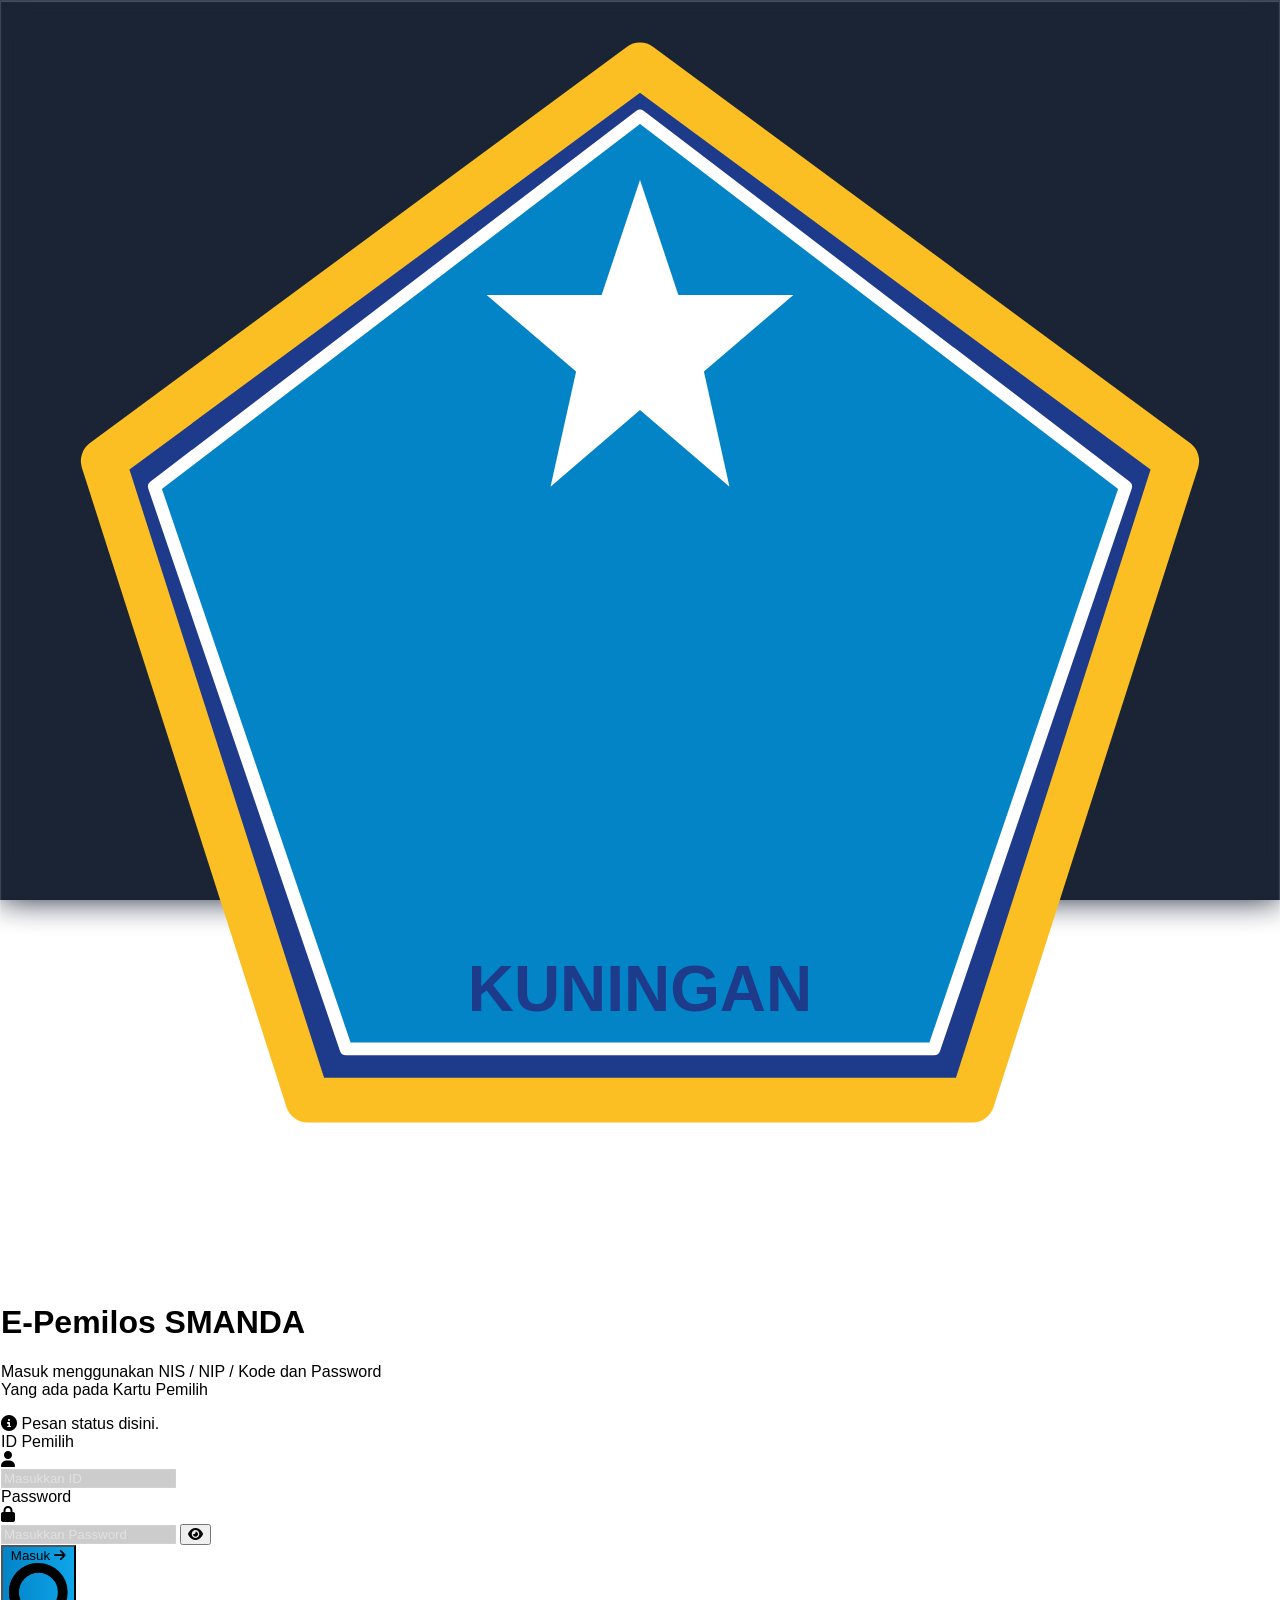
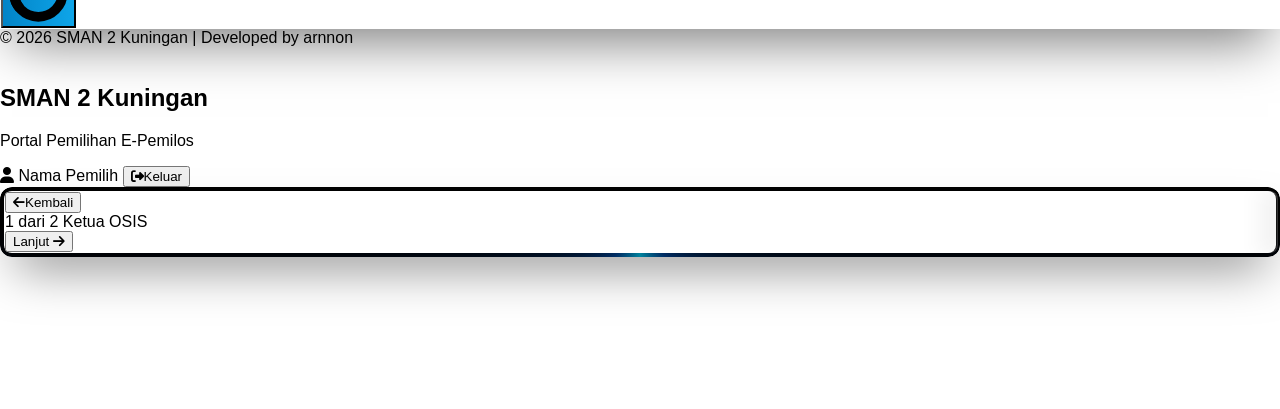
==== index.html @ 59df67d4 "Add files via upload" ====
<!DOCTYPE html>
<html lang="id">

<head>
    <meta charset="UTF-8">
    <meta name="viewport" content="width=device-width, initial-scale=1.0, maximum-scale=1.0, user-scalable=no">
    <title>E-Pemilos SMAN 2 Kuningan</title>
    <script src="https://cdn.tailwindcss.com"></script>
    <link rel="stylesheet" href="https://cdnjs.cloudflare.com/ajax/libs/font-awesome/6.4.0/css/all.min.css">
    <script src="https://cdn.jsdelivr.net/npm/@supabase/supabase-js@2"></script>
    <script src="https://cdnjs.cloudflare.com/ajax/libs/jspdf/2.5.1/jspdf.umd.min.js"></script>
    <script src="https://cdnjs.cloudflare.com/ajax/libs/jspdf-autotable/3.8.2/jspdf.plugin.autotable.min.js"></script>
    <script src="https://cdn.jsdelivr.net/npm/xlsx@0.18.5/dist/xlsx.full.min.js"></script>
    <script src="https://cdnjs.cloudflare.com/ajax/libs/qrious/4.0.2/qrious.min.js"></script>
    <script src="https://cdnjs.cloudflare.com/ajax/libs/jszip/3.10.1/jszip.min.js"></script>
    <script src="assets/js/supabase.js"></script>
    <link href="https://fonts.googleapis.com/css2?family=Poppins:wght@600;700&display=swap" rel="stylesheet">
    <link rel="stylesheet" href="assets/css/style.css">
</head>

<body class="bg-[#eef2f5] h-screen supports-[height:100dvh]:h-[100dvh] overflow-hidden flex flex-col">
    <div id="loginView" class="fixed inset-0 w-full h-full z-50">
        <div id="mainLoginBg" class="bg-login-image"></div>
        <div class="bg-login-overlay"></div>
        <div
            class="fixed top-1/2 left-1/2 transform -translate-x-1/2 -translate-y-1/2 w-full max-w-[clamp(300px,90vw,600px)] px-3 sm:px-6 z-20">
            <div class="login-card p-4 sm:p-6 md:p-10 w-full relative overflow-hidden rounded-2xl">
                <div class="text-center mb-4 sm:mb-6 md:mb-8">
                    <div class="inline-flex items-center justify-center mb-2 sm:mb-3 md:mb-4 relative">
                        <img id="loginLogo" src="[data-uri]"
                            alt="Logo Instansi"
                            class="w-[clamp(60px,15vw,100px)] h-[clamp(60px,15vw,100px)] object-contain logo-blend"
                            onerror="this.style.display='none'; document.getElementById('loginLogoSvg').classList.remove('hidden');">
                        <svg id="loginLogoSvg"
                            class="w-[clamp(60px,15vw,100px)] h-[clamp(60px,15vw,100px)] hidden animate-fade-in drop-shadow-2xl"
                            viewBox="0 0 100 100" fill="none" xmlns="http://www.w3.org/2000/svg">
                            <polygon points="50,5 92,36 76,86 24,86 8,36" fill="#1e3a8a" stroke="#fbbf24"
                                stroke-width="3.5" stroke-linejoin="round" />
                            <polygon points="50,9 88,38 73,82 27,82 12,38" fill="#0284c7" stroke="#ffffff"
                                stroke-width="1" stroke-linejoin="round" />
                            <polygon points="50,14 53,23 62,23 55,29 57,38 50,32 43,38 45,29 38,23 47,23"
                                fill="#ffffff" />
                            <text x="50" y="79" fill="#1e3a8a" font-size="5" font-weight="bold"
                                text-anchor="middle">KUNINGAN</text>
                        </svg>
                    </div>
                    <h1 class="text-[clamp(18px,4vw,26px)] font-bold text-white tracking-wide">
                        E-Pemilos SMANDA</h1>
                    <p class="text-[clamp(10px,2vw,14px)] text-slate-300 mt-1 sm:mt-2 px-1">
                        Masuk menggunakan NIS / NIP / Kode dan Password<br>Yang ada pada Kartu Pemilih
                    </p>
                </div>
                <form id="loginForm">
                    <div id="loginStatusMsg"
                        class="hidden mb-3 sm:mb-4 p-2 sm:p-3 rounded-xl text-[clamp(10px,2vw,13px)] text-left flex items-start gap-2 border">
                        <i id="loginStatusIcon" class="fas fa-info-circle mt-0.5 flex-shrink-0"></i>
                        <span id="loginStatusText" class="line-clamp-3">Pesan status disini.</span>
                    </div>
                    <div class="mb-3 sm:mb-4 relative">
                        <label
                            class="block text-[clamp(9px,1.5vw,11px)] font-semibold text-slate-300 uppercase tracking-wider mb-2 ml-1">ID
                            Pemilih</label>
                        <div class="relative">
                            <div class="absolute inset-y-0 left-0 pl-2 sm:pl-4 flex items-center pointer-events-none"><i
                                    class="fas fa-user text-slate-400 text-[clamp(12px,2vw,16px)]"></i></div>
                            <input type="text" id="username"
                                class="glass-input w-full pl-8 sm:pl-11 pr-4 py-2 sm:py-2.5 md:py-3 rounded-xl text-[clamp(12px,2vw,16px)]"
                                placeholder="Masukkan ID" required autocomplete="off">
                        </div>
                    </div>
                    <div class="mb-4 sm:mb-5 md:mb-6 relative">
                        <label
                            class="block text-[clamp(9px,1.5vw,11px)] font-semibold text-slate-300 uppercase tracking-wider mb-2 ml-1">Password</label>
                        <div class="relative">
                            <div class="absolute inset-y-0 left-0 pl-2 sm:pl-4 flex items-center pointer-events-none"><i
                                    class="fas fa-lock text-slate-400 text-[clamp(12px,2vw,16px)]"></i></div>
                            <input type="password" id="password"
                                class="glass-input w-full pl-8 sm:pl-11 pr-10 sm:pr-12 py-2 sm:py-2.5 md:py-3 rounded-xl text-[clamp(12px,2vw,16px)]"
                                placeholder="Masukkan Password" required>
                            <button type="button" id="togglePasswordBtn"
                                class="absolute inset-y-0 right-0 pr-2 sm:pr-4 flex items-center text-slate-400 hover:text-white focus:outline-none">
                                <i class="fas fa-eye text-[clamp(12px,2vw,16px)]" id="toggleIcon"></i>
                            </button>
                        </div>
                    </div>
                    <button type="submit" id="submitBtn"
                        class="btn-primary w-full text-white text-[clamp(11px,2vw,15px)] font-bold py-2.5 sm:py-3 md:py-3.5 px-4 rounded-xl flex justify-center items-center gap-2 mt-3 sm:mt-4 active:scale-95 transition-transform">
                        <span id="btnText">Masuk</span>
                        <i class="fas fa-arrow-right text-[clamp(11px,2vw,15px)]" id="btnIcon"></i>
                        <svg id="loadingSpinner" class="animate-spin -ml-1 mr-3 h-4 w-4 sm:h-5 sm:w-5 text-white hidden"
                            xmlns="http://www.w3.org/2000/svg" fill="none" viewBox="0 0 24 24">
                            <circle class="opacity-25" cx="12" cy="12" r="10" stroke="currentColor" stroke-width="4">
                            </circle>
                            <path class="opacity-75" fill="currentColor"
                                d="M4 12a8 8 0 018-8V0C5.373 0 0 5.373 0 12h4zm2 5.291A7.962 7.962 0 014 12H0c0 3.042 1.135 5.824 3 7.938l3-2.647z">
                            </path>
                        </svg>
                    </button>
                </form>
            </div>
            <div
                class="text-center mt-4 sm:mt-6 md:mt-8 text-slate-400 text-[clamp(8px,1.5vw,11px)] font-medium tracking-widest">
                &copy; 2026 SMAN 2 Kuningan | Developed by arnnon</div>
        </div>
    </div>

    <!-- VOTING WIZARD VIEW -->
    <!-- Voter View (Voting Wizard) -->
    <div id="voterView" class="hidden fixed inset-0 w-full h-full z-50 overflow-hidden">
        <!-- Background same as login -->
        <div id="voterBg" class="bg-login-image"></div>
        <div class="bg-login-overlay"></div>
        <!-- Floating shapes -->
        <div
            class="absolute bg-blue-500 w-64 h-64 rounded-full blur-3xl opacity-20 top-[-10%] left-[-10%] pointer-events-none">
        </div>
        <div
            class="absolute bg-purple-500 w-72 h-72 rounded-full blur-3xl opacity-20 bottom-[-10%] right-[-10%] pointer-events-none">
        </div>
        <div
            class="absolute bg-indigo-500 w-48 h-48 rounded-full blur-3xl opacity-20 top-[40%] left-[60%] pointer-events-none">
        </div>

        <div class="relative z-10 w-full flex flex-col justify-center items-center p-4 sm:p-6 h-full">

            <div class="w-full flex justify-between items-center mb-4 sm:mb-6 flex-none">
                <div class="flex items-center gap-3">
                    <img id="voterHeaderLogo" src="[data-uri]"
                        alt="Logo" class="w-10 h-10 sm:w-12 sm:h-12 object-contain logo-blend" />
                    <div>
                        <h2 class="text-white font-bold text-lg sm:text-xl drop-shadow-md" id="voterHeaderSchool">SMAN 2
                            Kuningan</h2>
                        <p class="text-slate-300 text-[10px] sm:text-xs">Portal Pemilihan E-Pemilos</p>
                    </div>
                </div>
                <div class="text-right flex flex-col items-end">
                    <span
                        class="px-3 py-1 bg-white/10 border border-white/20 text-white rounded-full text-xs font-semibold mb-1 shadow-inner backdrop-blur-md">
                        <i class="fas fa-user text-[10px] mr-1"></i> <span id="voterActiveName">Nama Pemilih</span>
                    </span>
                    <button onclick="logoutVoter()"
                        class="text-rose-400 hover:text-rose-300 text-[10px] sm:text-xs font-semibold transition-colors">
                        <i class="fas fa-sign-out-alt mr-1"></i>Keluar
                    </button>
                </div>
            </div>

            <!-- Wizard Container -->
            <div
                class="animated-border-wrapper shadow-2xl w-full rounded-2xl flex-1 flex flex-col min-h-0 overflow-hidden">
                <div class="animated-border-inner p-4 sm:p-6 lg:p-8 w-full h-full flex flex-col">

                    <!-- Scrollable Content (wizardContent) -->
                    <div id="wizardContent"
                        class="flex-1 overflow-y-auto custom-scroll flex flex-col items-center pr-2 w-full">
                        <!-- Dynamic content injected here -->
                    </div>

                    <!-- Action buttons -->
                    <div class="mt-4 pt-4 border-t border-white/10 w-full flex items-center justify-between gap-2 sm:gap-4 flex-none"
                        id="wizardActionButtons">
                        <button id="wizardBackBtn" onclick="wizardBack()"
                            class="px-3 sm:px-5 py-2 rounded-lg font-semibold text-slate-300 hover:text-white hover:bg-white/10 transition-colors invisible flex-none">
                            <i class="fas fa-arrow-left mr-1 sm:mr-2"></i><span class="hidden sm:inline">Kembali</span>
                        </button>

                        <!-- Progress bar and step text -->
                        <div class="flex-1 flex flex-col items-center justify-center min-w-0 px-2">
                            <div class="text-center w-full max-w-xs text-[10px] sm:text-xs text-slate-400 font-bold uppercase tracking-wider mb-1.5"
                                id="wizardStepInfo">
                                <span>1 dari 2</span>
                                <span id="wizardCurrentPositionName">Ketua OSIS</span>
                            </div>
                            <div class="w-full max-w-xs bg-white/10 h-1.5 rounded-full overflow-hidden">
                                <div id="wizardProgress"
                                    class="h-full bg-gradient-to-r from-sky-400 to-blue-500 transition-all duration-500"
                                    style="width: 0%"></div>
                            </div>
                        </div>

                        <button id="wizardNextBtn" onclick="wizardNext()"
                            class="px-3 sm:px-5 py-2 rounded-lg font-bold bg-sky-600 hover:bg-sky-500 text-white transition-colors flex items-center gap-1 sm:gap-2 flex-none">
                            Lanjut <i class="fas fa-arrow-right text-xs"></i>
                        </button>
                    </div>
                </div>
            </div>
        </div>
    </div>

    <!-- GLOBAL MODAL -->
    <div id="customModal"
        class="modal-overlay fixed inset-0 z-[9999] flex items-end sm:items-center justify-center p-4">
        <div
            class="modal-content w-full max-w-sm bg-[#0f172a] border border-white/10 rounded-2xl shadow-2xl overflow-hidden">
            <div class="p-5 sm:p-6">
                <h3 id="customModalTitle" class="text-lg font-bold text-white mb-3"></h3>
                <div id="customModalBody" class="text-slate-300 text-sm mb-5"></div>
                <div class="flex gap-3 justify-end">
                    <button id="modalBtnCancel"
                        class="px-4 py-2 rounded-lg bg-white/10 hover:bg-white/20 text-slate-300 text-sm font-semibold transition-all">Batal</button>
                    <button id="modalBtnConfirm"
                        class="px-5 py-2 rounded-lg bg-sky-600 hover:bg-sky-500 text-white text-sm font-bold transition-all">OK</button>
                </div>
            </div>
        </div>
    </div>

    <!-- Visi Misi Responsive Modal -->
    <div id="visiMisiModal"
        class="modal-overlay fixed inset-0 z-[9999] flex items-center justify-center p-2 sm:p-4 md:p-10">
        <div
            class="animated-border-wrapper shadow-2xl w-full h-full max-h-[90vh] md:max-w-4xl rounded-2xl modal-content flex flex-col">
            <div
                class="animated-border-inner p-5 sm:p-8 w-full h-full flex flex-col bg-slate-900/95 backdrop-blur-xl relative">
                <div class="flex justify-between items-center mb-6 flex-none border-b border-white/10 pb-4">
                    <h3 class="text-xl sm:text-2xl lg:text-3xl font-black text-white" id="visiMisiModalTitle">Visi &amp;
                        Misi</h3>
                    <button onclick="document.getElementById('visiMisiModal').classList.remove('active')"
                        class="text-slate-400 hover:text-white hover:bg-white/10 w-10 h-10 rounded-full flex items-center justify-center transition-all">
                        <i class="fas fa-times text-2xl"></i>
                    </button>
                </div>
                <div class="flex-1 overflow-y-auto custom-scroll pr-2 text-left" id="visiMisiModalBody">
                    <!-- Content injected here -->
                </div>
                <div class="mt-6 pt-4 border-t border-white/10 flex justify-end flex-none">
                    <button onclick="document.getElementById('visiMisiModal').classList.remove('active')"
                        class="px-8 py-3 rounded-xl font-bold bg-sky-600 hover:bg-sky-500 text-white transition-all shadow-lg hover:shadow-sky-500/30">
                        Tutup
                    </button>
                </div>
            </div>
        </div>
    </div>

    <div id="loginAlertBox" class="alert-box"></div>

    <script>
        // === SHARED GLOBALS (digunakan auth.js) ===
        const DEFAULT_SYSTEM_SETTINGS = {
            schoolName: "SMA Negeri 2 Kuningan",
            examTitle: "E-Pemilos OSIS & DPK 2026",
            schoolLogo: "https://iili.io/B5MMKiX.png",
            loginBg: "https://iili.io/CxZmIkP.jpg"
        };
        const AppStorage = {
            memoryData: {},
            get(key) { try { return localStorage.getItem(key) || this.memoryData[key]; } catch (e) { return this.memoryData[key]; } },
            set(key, value) { this.memoryData[key] = value; try { localStorage.setItem(key, value); } catch (e) { } }
        };
        const UI = {
            alert: document.getElementById('loginAlertBox'),
            viewLogin: document.getElementById('loginView'),
            viewAdmin: null,
            form: document.getElementById('loginForm'),
            userInput: document.getElementById('username'),
            passInput: document.getElementById('password'),
            btnSub: document.getElementById('submitBtn'),
            btnTxt: document.getElementById('btnText'),
            btnIco: document.getElementById('btnIcon'),
            spin: document.getElementById('loadingSpinner'),
            mod: document.getElementById('customModal'),
            mTitle: document.getElementById('customModalTitle'),
            mBody: document.getElementById('customModalBody'),
            mCancel: document.getElementById('modalBtnCancel'),
            mConfirm: document.getElementById('modalBtnConfirm'),
            loginStatus: document.getElementById('loginStatusMsg'),
            loginStatusTxt: document.getElementById('loginStatusText'),
            loginStatusIco: document.getElementById('loginStatusIcon')
        };
        let modalCb = null;
        function showModal(title, body, showCancel, btnText, callback) {
            UI.mTitle.innerHTML = title; UI.mBody.innerHTML = body; UI.mConfirm.textContent = btnText || 'OK';
            UI.mCancel.style.display = showCancel ? 'block' : 'none'; modalCb = callback;
            UI.mod.classList.add('active');
        }
        UI.mCancel.onclick = () => { UI.mod.classList.remove('active'); };
        UI.mConfirm.onclick = () => { if (modalCb) modalCb(); UI.mod.classList.remove('active'); };
        function showAlert(msg, isOk) {
            const el = UI.alert; if (!el) return;
            el.textContent = msg;
            el.className = 'alert-box ' + (isOk ? 'alert-success' : 'alert-error');
            el.style.display = 'block';
            setTimeout(() => { el.style.display = 'none'; }, 4000);
        }
        function setLoginStatus(msg, isOk) {
            const el = UI.loginStatus; if (!el) return;
            el.classList.remove('hidden', 'border-green-500/50', 'bg-green-900/30', 'text-green-300', 'border-red-500/50', 'bg-red-900/30', 'text-red-300');
            if (isOk) { el.classList.add('border-green-500/50', 'bg-green-900/30', 'text-green-300'); UI.loginStatusIco.className = 'fas fa-check-circle mt-0.5'; }
            else { el.classList.add('border-red-500/50', 'bg-red-900/30', 'text-red-300'); UI.loginStatusIco.className = 'fas fa-exclamation-circle mt-0.5'; }
            UI.loginStatusTxt.textContent = msg;
        }
        function resetBtn() {
            UI.btnSub.disabled = false; UI.btnSub.classList.remove('opacity-80', 'cursor-not-allowed');
            UI.btnTxt.textContent = 'Masuk'; UI.btnIco.classList.remove('hidden'); UI.spin.classList.add('hidden');
        }
        async function resolveImage(idOrUrl) {
            if (!idOrUrl) return null;
            if (idOrUrl.startsWith('http') || idOrUrl.startsWith('data:')) return idOrUrl;

            // Cek local storage
            let localData = AppStorage.get('img_' + idOrUrl);
            if (localData) return localData;

            const localBgId = AppStorage.get('ep_login_bg');
            const localBgData = AppStorage.get('ep_login_bg_data');
            if (idOrUrl === localBgId && localBgData) {
                AppStorage.set('img_' + idOrUrl, localBgData);
                return localBgData;
            }

            const localLogoId = AppStorage.get('ep_sh_logo');
            const localLogoData = AppStorage.get('ep_sh_logo_data');
            if (idOrUrl === localLogoId && localLogoData) {
                AppStorage.set('img_' + idOrUrl, localLogoData);
                return localLogoData;
            }

            try {
                const { data, error } = await db.from('images').select('data').eq('id', idOrUrl).single();
                if (!error && data) {
                    AppStorage.set('img_' + idOrUrl, data.data);
                    return data.data;
                }
            } catch (e) { console.error("Error fetching image:", e); }
            return null;
        }
        // Load background & logo dari pengaturan secara instan (tanpa loading blocking)
        (async function () {
            // 1. Tampilkan dari cache lokal / default secara instan
            const initialName = AppStorage.get('ep_sh_name') || DEFAULT_SYSTEM_SETTINGS.schoolName;
            document.querySelectorAll('.global-school-name').forEach(el => el.textContent = initialName);

            const initialBgId = AppStorage.get('ep_login_bg') || DEFAULT_SYSTEM_SETTINGS.loginBg;
            const bgEl = document.getElementById('mainLoginBg');
            const voterBgEl = document.getElementById('voterBg');
            const cachedBgData = AppStorage.get('img_' + initialBgId) || (initialBgId.startsWith('http') || initialBgId.startsWith('data:') ? initialBgId : DEFAULT_SYSTEM_SETTINGS.loginBg);
            if (bgEl && cachedBgData) bgEl.style.backgroundImage = `url('${cachedBgData}')`;
            if (voterBgEl && cachedBgData) voterBgEl.style.backgroundImage = `url('${cachedBgData}')`;

            const initialLogoId = AppStorage.get('ep_sh_logo') || DEFAULT_SYSTEM_SETTINGS.schoolLogo;
            const logoEl = document.getElementById('loginLogo');
            const cachedLogoData = AppStorage.get('img_' + initialLogoId) || (initialLogoId.startsWith('http') || initialLogoId.startsWith('data:') ? initialLogoId : DEFAULT_SYSTEM_SETTINGS.schoolLogo);
            if (logoEl && cachedLogoData) logoEl.src = cachedLogoData;

            // 2. Lakukan sinkronisasi ke cloud di background (asinkron)
            try {
                const { data, error } = await db.from('pengaturan').select('*').eq('id', 'konfigurasi_aplikasi').single();
                if (!error && data) {
                    const nameChanged = data.school_name !== AppStorage.get('ep_sh_name');
                    const bgChanged = data.login_bg !== AppStorage.get('ep_login_bg');
                    const logoChanged = data.school_logo !== AppStorage.get('ep_sh_logo');

                    if (data.school_name) AppStorage.set('ep_sh_name', data.school_name);
                    if (data.exam_title) AppStorage.set('ep_ex_title', data.exam_title);
                    if (data.school_logo) AppStorage.set('ep_sh_logo', data.school_logo);
                    if (data.login_bg) AppStorage.set('ep_login_bg', data.login_bg);
                    if (data.login_bg_data) AppStorage.set('ep_login_bg_data', data.login_bg_data);

                    // Perbarui DOM hanya jika ada perubahan konfigurasi
                    if (nameChanged && data.school_name) {
                        document.querySelectorAll('.global-school-name').forEach(el => el.textContent = data.school_name);
                    }
                    if (bgChanged && data.login_bg) {
                        const bgUrl = await resolveImage(data.login_bg);
                        if (bgUrl) {
                            if (bgEl) bgEl.style.backgroundImage = `url('${bgUrl}')`;
                            if (voterBgEl) voterBgEl.style.backgroundImage = `url('${bgUrl}')`;
                        }
                    }
                    if (logoChanged && data.school_logo) {
                        const logoUrl = await resolveImage(data.school_logo);
                        if (logoUrl) {
                            if (logoEl) logoEl.src = logoUrl;
                        }
                    }
                }
            } catch (err) {
                console.warn("Gagal menyinkronkan konfigurasi cloud di index:", err);
            }
        })();
    </script>
    <script src="assets/js/auth.js"></script>
</body>

</html>
---- assets/css/style.css ----
body {
    font-family: 'Segoe UI', Tahoma, Geneva, Verdana, sans-serif;
    margin: 0;
    overflow: hidden;
    -webkit-tap-highlight-color: transparent;
}

/* Responsive Design Improvements */
* {
    max-width: 100%;
}

/* Ensure proper mobile responsiveness */
@media (max-width: 640px) {
    body {
        font-size: clamp(12px, 2.5vw, 16px);
    }
    
    input, textarea, select, button {
        font-size: 16px; /* Prevents zoom on iOS */
    }
}

.bg-login-image {
    background-color: #0f172a;
    background-size: 100% 100%;
    background-position: center;
    background-repeat: no-repeat;
    background-attachment: fixed;
    height: 100vh;
    height: 100dvh;
    width: 100vw;
    width: 100dvw;
    position: fixed;
    top: 0;
    left: 0;
    right: 0;
    bottom: 0;
    z-index: -2;
    transition: background-image 0.5s ease-in-out;
}

@media (max-width: 1024px) {
    .bg-login-image {
        background-attachment: scroll; /* Fixes dynamic height zoom/pixelation bug on mobile browsers */
    }
}

.bg-login-overlay {
    background: rgba(15, 23, 42, 0.65);
    backdrop-filter: blur(2px);
    -webkit-backdrop-filter: blur(2px);
    height: 100vh;
    height: 100dvh;
    width: 100vw;
    width: 100dvw;
    position: fixed;
    top: 0;
    left: 0;
    right: 0;
    bottom: 0;
    z-index: -1;
}

.login-card {
    background: rgba(255, 255, 255, 0.06);
    backdrop-filter: blur(16px);
    -webkit-backdrop-filter: blur(16px);
    border: 1px solid rgba(255, 255, 255, 0.15);
    box-shadow: 0 25px 50px -12px rgba(0, 0, 0, 0.5), inset 0 1px 1px rgba(255, 255, 255, 0.2);
    z-index: 10;
}

.glass-input {
    background: rgba(0, 0, 0, 0.2);
    border: 1px solid rgba(255, 255, 255, 0.1);
    color: white;
    transition: all 0.3s ease;
}

.glass-input:focus {
    background: rgba(0, 0, 0, 0.3);
    border-color: rgba(56, 189, 248, 0.5);
    box-shadow: 0 0 0 2px rgba(56, 189, 248, 0.2);
    outline: none;
}

.glass-input::placeholder {
    color: rgba(255, 255, 255, 0.4);
}

.btn-primary {
    background: linear-gradient(90deg, #0284c7, #0ea5e9);
    position: relative;
    overflow: hidden;
    transition: all 0.3s ease;
}

.btn-primary:hover {
    transform: translateY(-2px);
    box-shadow: 0 10px 20px -10px rgba(14, 165, 233, 0.5);
}

.alert-box {
    display: none;
    padding: clamp(8px, 2vw, 12px) clamp(12px, 4vw, 24px);
    font-size: clamp(0.75rem, 2vw, 0.95rem);
    font-weight: 700;
    text-align: left;
    line-height: 1.4;
    position: fixed;
    bottom: max(15px, 5vh);
    right: max(15px, 5vw);
    z-index: 99999;
    animation: fadeInRight 0.4s ease-out;
    width: auto;
    max-width: 90%;
    border-radius: 12px;
    box-shadow: none;
    text-shadow: none;
}

.alert-error {
    background-color: transparent;
    border: none;
    color: #ef4444;
}

.alert-success {
    background-color: transparent;
    border: none;
    color: #10b981;
}

@keyframes fadeInRight {
    from {
        right: -20px;
        opacity: 0;
    }

    to {
        right: 20px;
        opacity: 1;
    }
}

.modal-overlay {
    background: rgba(15, 23, 42, 0.75);
    backdrop-filter: blur(8px);
    opacity: 0;
    visibility: hidden;
    transition: all 0.3s ease;
}

.modal-overlay.active {
    opacity: 1;
    visibility: visible;
}

.modal-content {
    transform: scale(0.95);
    transition: all 0.3s cubic-bezier(0.175, 0.885, 0.32, 1.275);
}

.modal-overlay.active .modal-content {
    transform: scale(1);
}

.custom-scroll::-webkit-scrollbar {
    width: 5px;
    height: 5px;
}

.custom-scroll::-webkit-scrollbar-track {
    background: rgba(0, 0, 0, 0.05);
}

.custom-scroll::-webkit-scrollbar-thumb {
    background: rgba(0, 0, 0, 0.15);
    border-radius: 4px;
}

.sidebar-scroll::-webkit-scrollbar {
    width: 4px;
}

.sidebar-scroll::-webkit-scrollbar-track {
    background: rgba(0, 0, 0, 0.05);
}

.sidebar-scroll::-webkit-scrollbar-thumb {
    background: rgba(255, 255, 255, 0.15);
    border-radius: 2px;
}

@keyframes logoGradient {
    0% {
        background-position: 0% 50%;
    }

    50% {
        background-position: 100% 50%;
    }

    100% {
        background-position: 0% 50%;
    }
}

.bg-gradient-animated {
    background: linear-gradient(90deg, #000000, #020617, #1e3a8a, #0f172a, #000000);
    background-size: 400% 400%;
    animation: logoGradient 15s ease-in-out infinite;
}

/* --- Animasi Teks Warna-warni Bergerak --- */
@keyframes textRainbowMove {
    0% {
        background-position: 0% center;
    }

    100% {
        background-position: 200% center;
    }
}

.text-gradient-animated {
    background: linear-gradient(to right, #38bdf8, #c084fc, #fb7185, #facc15, #38bdf8);
    background-size: 200% auto;
    color: transparent;
    -webkit-background-clip: text;
    background-clip: text;
    animation: textRainbowMove 4s linear infinite;
}

@keyframes themeColorBlink {
    0% {
        background-position: 0% 50%;
    }

    50% {
        background-position: 100% 50%;
    }

    100% {
        background-position: 0% 50%;
    }
}

.animate-theme-blink {
    background: linear-gradient(270deg, #000000, #020617, #0f172a, #1e3a8a, #000000);
    background-size: 300% 300%;
    animation: themeColorBlink 20s ease-in-out infinite;
    transition: background-color 1s ease-in-out;
}

.sidebar-menu-link {
    position: relative;
    transition: all 0.4s cubic-bezier(0.25, 1, 0.2, 1);
    overflow: hidden;
    border: 1px solid transparent;
}

.sidebar-menu-link::before {
    content: '';
    position: absolute;
    left: 0;
    top: 20%;
    height: 60%;
    width: 4px;
    background: linear-gradient(to bottom, #0ea5e9, #38bdf8);
    border-radius: 0 4px 4px 0;
    transform: scaleY(0);
    transition: transform 0.35s cubic-bezier(0.34, 1.56, 0.64, 1);
    z-index: 10;
}

.sidebar-menu-link:hover::before {
    transform: scaleY(1);
}

.sidebar-menu-link:hover {
    background: rgba(255, 255, 255, 0.08) !important;
    backdrop-filter: blur(8px);
    -webkit-backdrop-filter: blur(8px);
    color: #ffffff !important;
    padding-left: 1.5rem !important;
    border-color: rgba(255, 255, 255, 0.14) !important;
    box-shadow: inset 0 1px 1px rgba(255, 255, 255, 0.18), 0 8px 24px -4px rgba(0, 0, 0, 0.3), 0 0 12px 1px rgba(14, 165, 233, 0.25);
    transform: translateY(-1px);
}

.sidebar-menu-link i {
    transition: transform 0.4s cubic-bezier(0.25, 1, 0.2, 1), color 0.3s ease;
}

.sidebar-menu-link:hover i {
    transform: scale(1.18) rotate(6deg);
    color: #38bdf8 !important;
}

#sidebar {
    transition: width 0.4s cubic-bezier(0.25, 0.8, 0.25, 1);
    white-space: nowrap;
    overflow-x: hidden;
    width: max-content;
    min-width: 70px;
}

#sidebar.collapsed {
    width: 70px !important;
    max-width: 70px !important;
}

#sidebarToggle {
    position: absolute !important;
    right: 20px !important;
    width: 30px;
    height: 30px;
    display: flex;
    align-items: center;
    justify-content: center;
    transition: transform 0.4s cubic-bezier(0.25, 0.8, 0.25, 1), background-color 0.2s ease !important;
}

#sidebar.collapsed #sidebarToggle {
    right: 20px !important;
    transform: rotate(180deg);
}

.menu-text,
.logo-text {
    display: inline-block;
    max-width: none;
    opacity: 1;
    overflow: hidden;
    transition: max-width 0.4s cubic-bezier(0.25, 0.8, 0.25, 1), opacity 0.3s ease, margin 0.3s ease;
    vertical-align: middle;
}

#sidebar.collapsed .menu-text,
#sidebar.collapsed .logo-text {
    max-width: 0;
}

.menu-arrow {
    transition: max-width 0.4s ease, opacity 0.3s ease, margin 0.3s ease;
    max-width: 20px;
    overflow: hidden;
    opacity: 1;
}

.section-header {
    transition: max-height 0.4s ease, opacity 0.3s ease, margin 0.4s ease, padding 0.4s ease;
    max-height: 40px;
    opacity: 1;
    overflow: hidden;
}

#sidebar.collapsed .menu-text,
#sidebar.collapsed .logo-text,
#sidebar.collapsed .menu-arrow {
    max-width: 0;
    opacity: 0;
    margin: 0 !important;
}

#sidebar.collapsed .section-header {
    max-height: 0;
    opacity: 0;
    margin: 0 !important;
    padding: 0 !important;
}

#sidebar.collapsed .sidebar-menu-link:hover {
    padding-left: 0 !important;
    transform: none;
}

#sidebar.collapsed .sidebar-menu-link:hover i {
    transform: scale(1.18);
}

#sidebar.collapsed a {
    margin-left: 0.75rem !important;
    margin-right: 0.75rem !important;
    padding-left: 0 !important;
    padding-right: 0 !important;
    justify-content: center !important;
}

#sidebar.collapsed a>div {
    justify-content: center !important;
    width: 100%;
}

#sidebar.collapsed .logo-area {
    padding-left: 0 !important;
    padding-right: 0 !important;
    justify-content: center !important;
}

#sidebar.collapsed .logo-icon {
    display: none !important;
}

#sidebar.collapsed #pemilih-submenu-html {
    margin-left: 0 !important;
    margin-right: 0 !important;
    background-color: transparent !important;
}

#sidebar a,
.logo-area {
    transition: padding 0.4s ease, margin 0.4s ease, justify-content 0.4s ease;
}

.view-content {
    transition: opacity 0.2s ease-in-out;
}

.animate-bg-text {
    background: linear-gradient(270deg, #38bdf8, #818cf8, #f472b6, #fb923c, #38bdf8);
    background-size: 200% 200%;
    -webkit-background-clip: text;
    background-clip: text;
    -webkit-text-fill-color: transparent;
    color: transparent;
    animation: gradientMove 3s ease infinite;
    display: inline-block;
}

@keyframes gradientMove {
    0% {
        background-position: 0% 50%;
    }

    50% {
        background-position: 100% 50%;
    }

    100% {
        background-position: 0% 50%;
    }
}

@property --angle {
    syntax: '<angle>';
    initial-value: 0deg;
    inherits: false;
}

.animated-border-wrapper {
    position: relative;
    padding: 4px;
    z-index: 1;
    display: flex;
    flex-direction: column;
}

.animated-border-wrapper::before {
    content: "";
    position: absolute;
    inset: 0;
    border-radius: 0.75rem;
    padding: 4px;
    background: conic-gradient(from var(--angle), #000000, #000000 25%, #023e8a 40%, #00b4d8 50%, #023e8a 60%, #000000 75%, #000000);
    -webkit-mask: linear-gradient(#fff 0 0) content-box, linear-gradient(#fff 0 0);
    -webkit-mask-composite: xor;
    mask: linear-gradient(#fff 0 0) content-box, linear-gradient(#fff 0 0);
    mask-composite: exclude;
    animation: modalBorderRotate 3s linear infinite;
    z-index: -1;
    pointer-events: none;
}

.animated-border-inner {
    background: rgba(255, 255, 255, 0.06);
    backdrop-filter: blur(16px);
    -webkit-backdrop-filter: blur(16px);
    border: 1px solid rgba(255, 255, 255, 0.15);
    box-shadow: 0 25px 50px -12px rgba(0, 0, 0, 0.5), inset 0 1px 1px rgba(255, 255, 255, 0.2);
    border-radius: calc(0.75rem - 4px);
    width: 100%;
    height: 100%;
    display: flex;
    flex-direction: column;
}

@keyframes modalBorderRotate {
    to {
        --angle: 360deg;
    }
}

@media(max-width: 767px) {
    .view-content-wrapper {
        padding-bottom: 85px !important;
    }
}

/* Mobile Sidebar Drawer & Overlay */
@media (max-width: 1023px) {
    #sidebar {
        position: fixed !important;
        top: 0;
        left: -280px;
        width: 260px !important;
        height: 100vh !important;
        z-index: 50 !important;
        transition: left 0.3s cubic-bezier(0.4, 0, 0.2, 1) !important;
        display: flex !important;
    }
    
    #sidebar.open {
        left: 0 !important;
    }
    
    .sidebar-overlay {
        position: fixed;
        inset: 0;
        background-color: rgba(15, 23, 42, 0.6);
        backdrop-filter: blur(4px);
        -webkit-backdrop-filter: blur(4px);
        z-index: 40;
        opacity: 0;
        visibility: hidden;
        transition: opacity 0.3s ease, visibility 0.3s ease;
    }
    
    .sidebar-overlay.active {
        opacity: 1;
        visibility: visible;
    }
}

/* Force mix-blend-mode screen to make black background of logo transparent */
.logo-blend {
    mix-blend-mode: screen !important;
    will-change: mix-blend-mode;
    background: transparent !important;
    background-color: transparent !important;
}

/* Portrait Mobile (max-width: 639px) Custom Adjustments */
@media (max-width: 639px) and (orientation: portrait) {
    /* Hide hamburger menu button on admin header */
    #mobileMenuToggle {
        display: none !important;
    }

    /* Force button grids to be single horizontal row of 5 columns */
    .voter-candidate-btn-group {
        display: grid !important;
        grid-template-columns: repeat(5, minmax(0, 1fr)) !important;
        gap: 0.5rem !important;
        width: 100% !important;
    }

    /* Hide text inside those buttons, leaving only icons */
    .voter-candidate-btn-group button span {
        display: none !important;
    }

    /* Adjust button layout to center the icons and make them fit nicely */
    .voter-candidate-btn-group button {
        padding: 0.75rem 0.25rem !important;
        flex-direction: row !important;
        justify-content: center !important;
        align-items: center !important;
    }
}
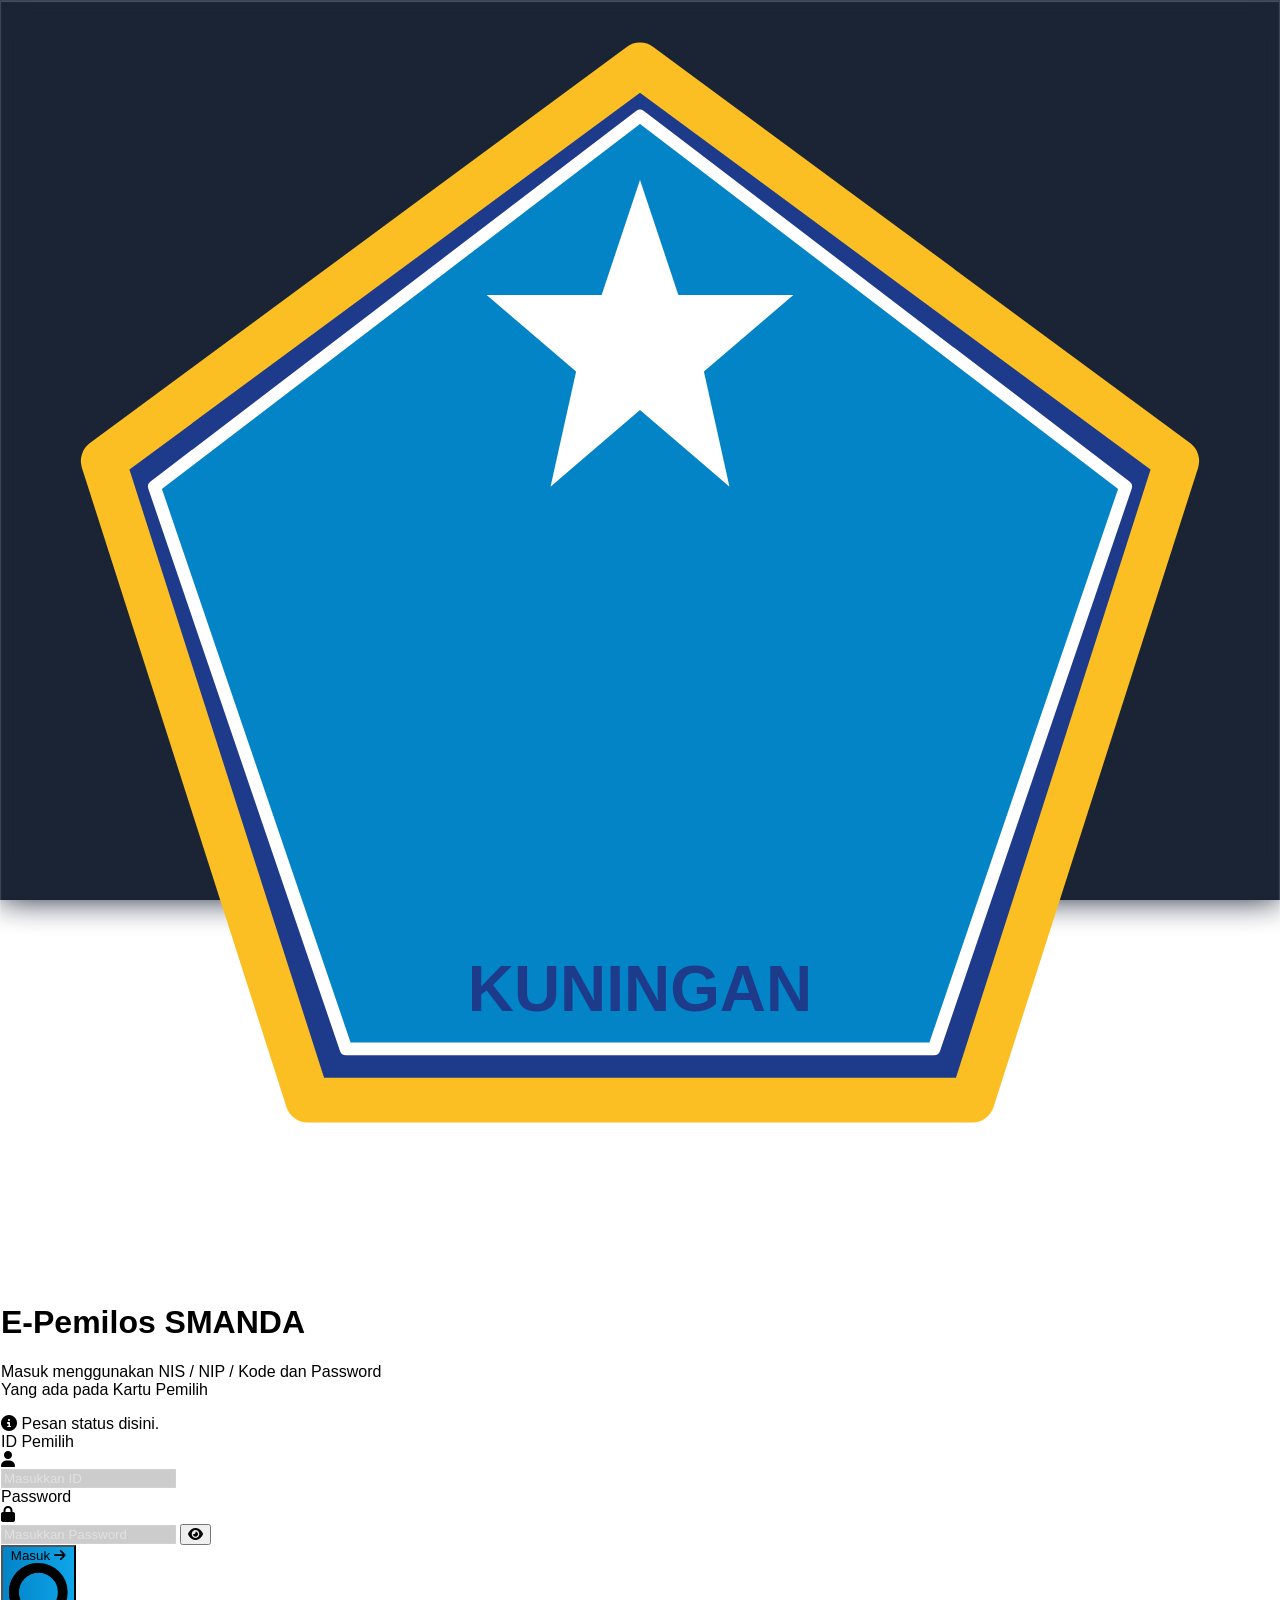
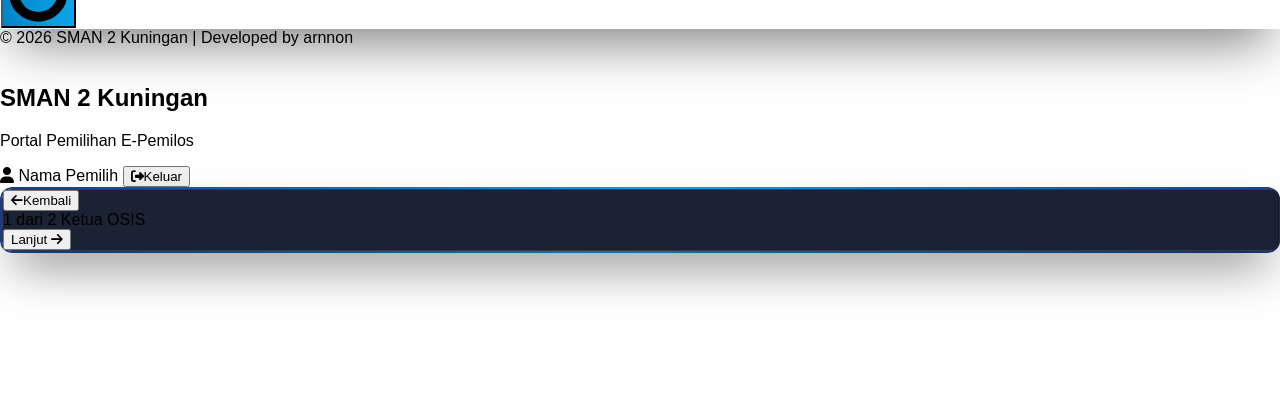
==== commit a58707ec: "Add files via upload" ====
--- a/index.html
+++ b/index.html
@@ -189,8 +189,7 @@
     </div>
 
     <!-- GLOBAL MODAL -->
-    <div id="customModal"
-        class="modal-overlay fixed inset-0 z-[9999] flex items-end sm:items-center justify-center p-4">
+    <div id="customModal" class="modal-overlay fixed inset-0 z-[9999] flex items-center justify-center p-4">
         <div
             class="modal-content w-full max-w-sm bg-[#0f172a] border border-white/10 rounded-2xl shadow-2xl overflow-hidden">
             <div class="p-5 sm:p-6">
--- a/assets/css/style.css
+++ b/assets/css/style.css
@@ -452,7 +452,7 @@
 
 .animated-border-wrapper {
     position: relative;
-    padding: 4px;
+    padding: 2px;
     z-index: 1;
     display: flex;
     flex-direction: column;
@@ -463,34 +463,33 @@
     position: absolute;
     inset: 0;
     border-radius: 0.75rem;
-    padding: 4px;
-    background: conic-gradient(from var(--angle), #000000, #000000 25%, #023e8a 40%, #00b4d8 50%, #023e8a 60%, #000000 75%, #000000);
+    padding: 2px;
+    background: linear-gradient(135deg, #1e3a8a, #0ea5e9, #1e3a8a);
     -webkit-mask: linear-gradient(#fff 0 0) content-box, linear-gradient(#fff 0 0);
     -webkit-mask-composite: xor;
     mask: linear-gradient(#fff 0 0) content-box, linear-gradient(#fff 0 0);
     mask-composite: exclude;
-    animation: modalBorderRotate 3s linear infinite;
     z-index: -1;
     pointer-events: none;
 }
 
 .animated-border-inner {
-    background: rgba(255, 255, 255, 0.06);
-    backdrop-filter: blur(16px);
-    -webkit-backdrop-filter: blur(16px);
-    border: 1px solid rgba(255, 255, 255, 0.15);
-    box-shadow: 0 25px 50px -12px rgba(0, 0, 0, 0.5), inset 0 1px 1px rgba(255, 255, 255, 0.2);
-    border-radius: calc(0.75rem - 4px);
+    background: rgba(15, 23, 42, 0.95);
+    border: 1px solid rgba(255, 255, 255, 0.1);
+    box-shadow: 0 25px 50px -12px rgba(0, 0, 0, 0.5);
+    border-radius: calc(0.75rem - 2px);
     width: 100%;
     height: 100%;
     display: flex;
     flex-direction: column;
 }
 
-@keyframes modalBorderRotate {
-    to {
-        --angle: 360deg;
-    }
+/* Optimasi Scroll Mulus & Ringan */
+#wizardContent {
+    scroll-behavior: smooth;
+    -webkit-overflow-scrolling: touch;
+    will-change: scroll-position, transform;
+    transform: translateZ(0); /* Force GPU rasterization */
 }
 
 @media(max-width: 767px) {
